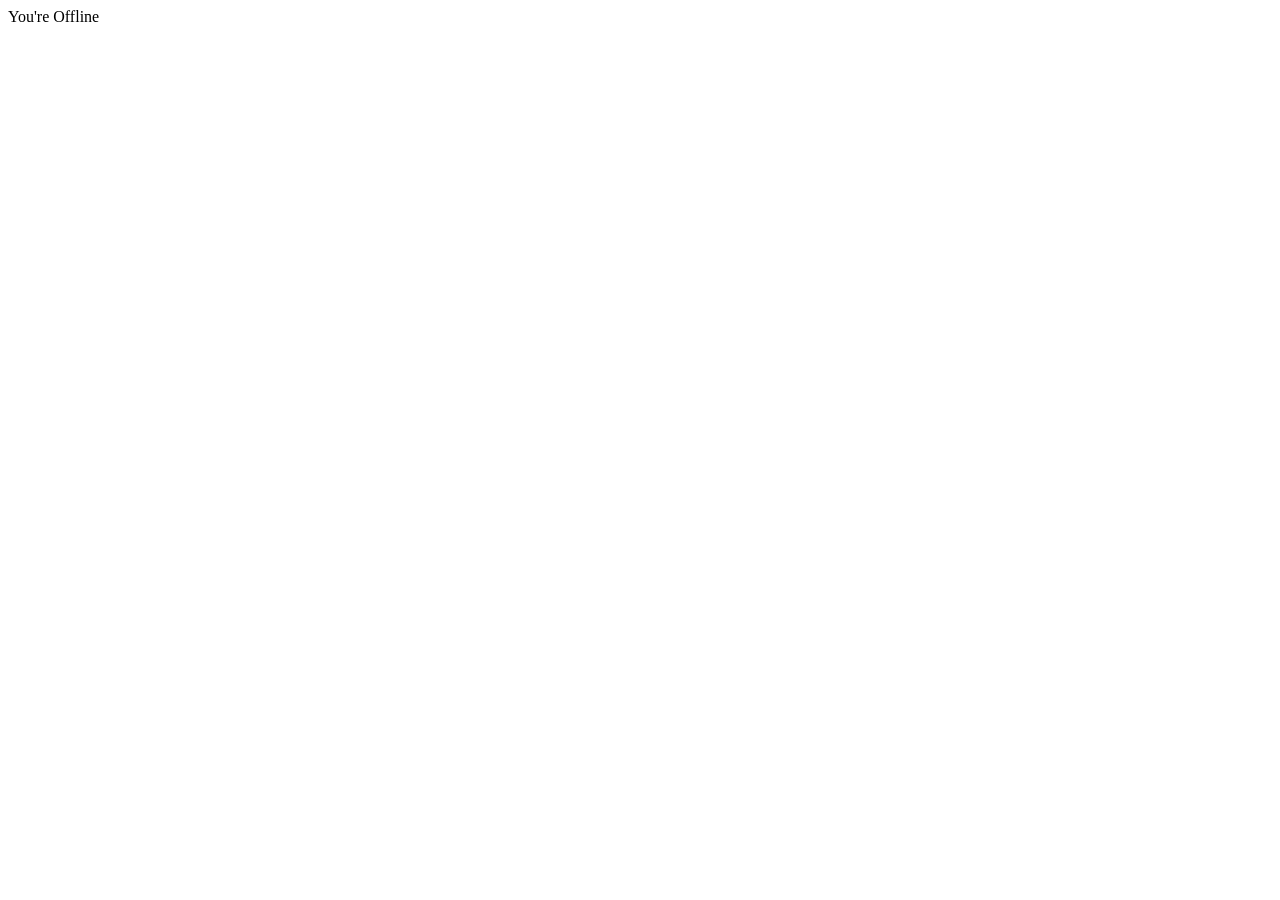
==== offline.html @ f3893dc8 "Coba gan Alpha 1" ====
<!DOCTYPE html>
<html>
<head>
	<title>Rock Paper Scissor</title>
	<meta charset="utf-8">
	<meta name="viewport" content="width=device-width, initial-scale=1">
	<title>Rock Paper Scissor</title>

</head>
<body>
	You're Offline

</body>
</html>
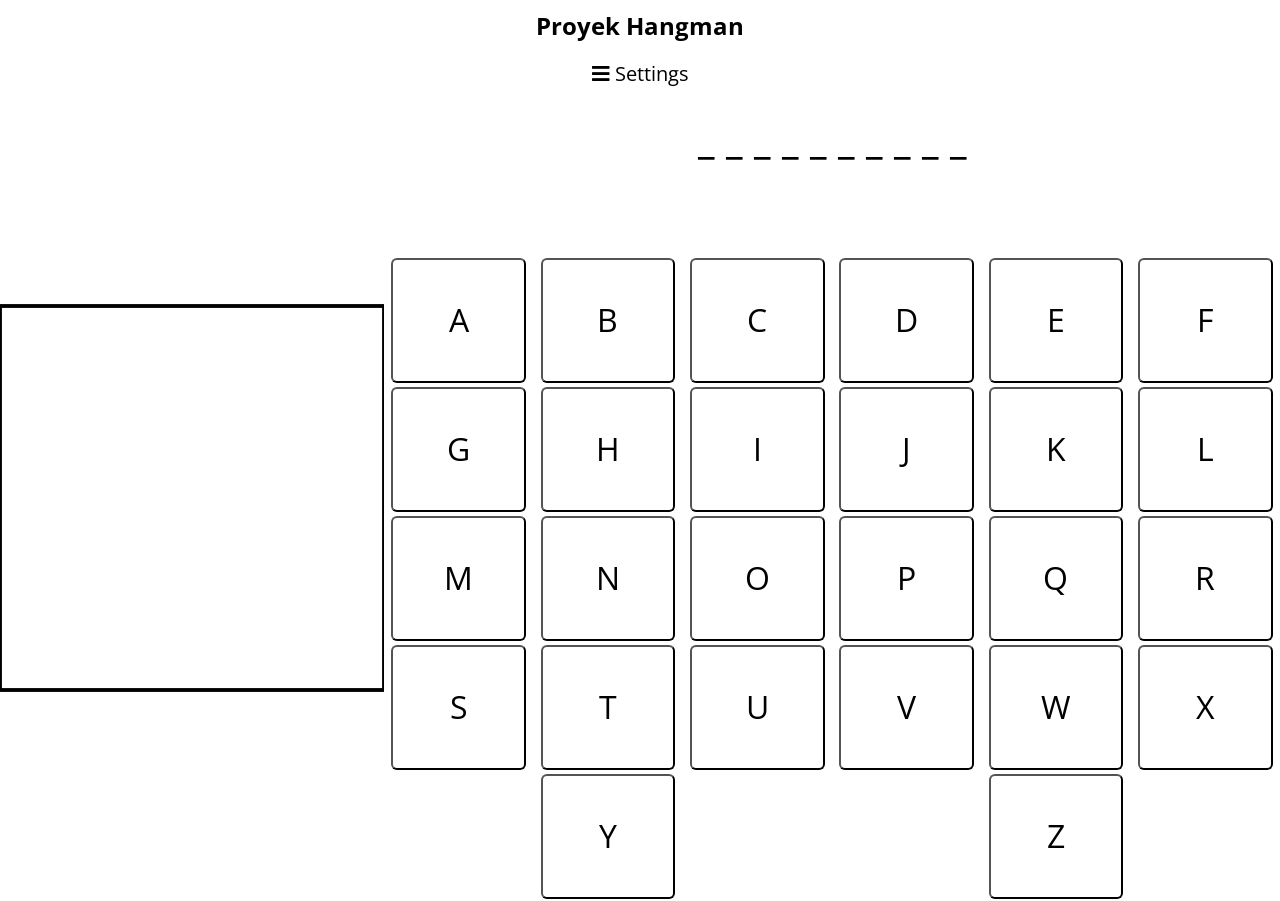
==== commit c149c23b: "coba" ====
--- a/offline.html
+++ b/offline.html
@@ -1,14 +1,153 @@
-<!DOCTYPE html>
+<!doctype html>
 <html>
 <head>
-	<title>Rock Paper Scissor</title>
-	<meta charset="utf-8">
+	<meta charset="UTF-8">
+	<title>Proyek Hangman</title>
+
+	<!--Stylesheets-->
+	<link rel="stylesheet" type="text/css" href="assets/css/style.css">
+	<link href="https://fonts.googleapis.com/css?family=Open+Sans" rel="stylesheet">
+	<link rel="stylesheet" href="https://use.fontawesome.com/releases/v5.5.0/css/all.css" integrity="sha384-B4dIYHKNBt8Bc12p+WXckhzcICo0wtJAoU8YZTY5qE0Id1GSseTk6S+L3BlXeVIU" crossorigin="anonymous">
+
+	<!--WEB APP-->
+	<link rel="manifest" href="manifest.json">
 	<meta name="viewport" content="width=device-width, initial-scale=1">
-	<title>Rock Paper Scissor</title>
+	<meta name="theme-color" content="#000000">
+	<!--iOS-->
+	<meta name="apple-mobile-web-app-capable" content="yes">
+	<meta name="apple-mobile-web-app-status-bar-style" content="black">
+	<meta name="apple-mobile-web-app-title" content="Proyek Hangman">
+
+	<!--icons-->
+	<link rel="icon" href="assets/favicon.png" type="image/x-icon">
+	<link rel="apple-touch-icon" href="touch-icons/touch-icon-iphone.png">
+	<link rel="apple-touch-icon" sizes="152x152" href="touch-icons/touch-icon-ipad.png">
+	<link rel="apple-touch-icon" sizes="180x180" href="touch-icons/touch-icon-iphone-retina.png">
+	<link rel="apple-touch-icon" sizes="167x167" href="touch-icons/touch-icon-ipad-retina.png">
+
+	<!--Splash Screens-->
+	<link href="splashscreens/iphone5_splash.png" media="(device-width: 320px) and (device-height: 568px) and (-webkit-device-pixel-ratio: 2)" rel="apple-touch-startup-image">
+	<link href="splashscreens/iphone6_splash.png" media="(device-width: 375px) and (device-height: 667px) and (-webkit-device-pixel-ratio: 2)" rel="apple-touch-startup-image">
+	<link href="splashscreens/iphoneplus_splash.png" media="(device-width: 621px) and (device-height: 1104px) and (-webkit-device-pixel-ratio: 3)" rel="apple-touch-startup-image">
+	<link href="splashscreens/iphonex_splash.png" media="(device-width: 375px) and (device-height: 812px) and (-webkit-device-pixel-ratio: 3)" rel="apple-touch-startup-image">
+	<link href="splashscreens/ipad_splash.png" media="(device-width: 768px) and (device-height: 1024px) and (-webkit-device-pixel-ratio: 2)" rel="apple-touch-startup-image">
+	<link href="splashscreens/ipadpro1_splash.png" media="(device-width: 834px) and (device-height: 1112px) and (-webkit-device-pixel-ratio: 2)" rel="apple-touch-startup-image">
+	<link href="splashscreens/ipadpro2_splash.png" media="(device-width: 1024px) and (device-height: 1366px) and (-webkit-device-pixel-ratio: 2)" rel="apple-touch-startup-image">
 
 </head>
-<body>
-	You're Offline
+
+<body ontouchstart="">
+	<div class="sidebar">
+		<nav class="main-nav">
+			<ul>
+				<li><i class="fas fa-times closebtn"></i></li>
+				<li class="nav-btn new-game">New Game</li>
+				<li class="nav-btn install">Install this app!</li>
+			</ul>
+		</nav>
+
+		<form>
+			<div class="form-left">
+				<label class="setting" for="theme">Theme:</label>
+				<input id="day" type="radio" name="theme" value="day" checked><label for="day">Day</label>
+				<input id="night" type="radio" name="theme" value="night"><label for="night">Night</label><br>
+			</div>
+			<div class="form-right">
+				<label class="setting" for="difficulty">Difficulty:</label>
+				<input id="Easy" type="radio" name="difficulty" value="Easy" checked><label for="Easy">Easy</label>
+				<input id="Medium" type="radio" name="difficulty" value="Medium"><label for="Medium">Medium</label>
+				<input id="Hard" type="radio" name="difficulty" value="Hard"><label for="Hard">Hard</label>
+			</div>
+		</form>
+
+		<div class="nav-info">
+			<ul>
+				<li>Wins: <span>0</span></li>
+				<li>Losses: <span>0</span></li>
+				<li>Cache: <span>0%</span></li>
+			</ul>
+			<p></p>
+		</div>
+	</div>
+	<header>
+		<h1>Proyek Hangman</h1>
+		<button class="openbtn"><i class="fas fa-bars"></i> Settings</button>
+	</header>
+
+	<main class="game-screen">
+		<svg xmlns="http://www.w3.org/2000/svg" viewBox="0 0 200 200">
+			<g>
+				<rect fill="#fff" id="canvas_background" height="200" width="200" y="0" x="0"/>
+					<g display="none" overflow="visible" y="0" x="0" height="100%" width="100%" id="canvasGrid">
+				<rect fill="url(#gridpattern)" stroke-width="0" y="0" x="0" height="100%" width="100%"/>
+			</g>
+			</g>
+			<g>
+				<path id="svg_9" d="m21.16667,179.33333l159.00905,0" stroke-width="3" stroke="#000" fill="none"/>
+				<path id="svg_8" d="m126.83334,179l0,-160.00939" stroke-width="3" stroke="#000" fill="none"/>
+				<path id="svg_7" d="m128.16667,20.33333l-73.33637,0" stroke-width="3" stroke="#000" fill="none"/>
+				<path id="svg_6" d="m56.33333,18.91667l0,27.35162" stroke-width="3" stroke="#000" fill="none"/>
+				<path id="svg_5" d="m41.375,61.125c0,-8.21823 6.65677,-14.875 14.875,-14.875c8.21823,0 14.875,6.65677 14.875,14.875c0,8.21823 -6.65677,14.875 -14.875,14.875c-8.21823,0 -14.875,-6.65677 -14.875,-14.875z" stroke-width="3" stroke="#000" fill="none"/>
+				<path id="svg_4" d="m56.125,76.75l0,58.29344" stroke-width="3" stroke="#000" fill="none"/>
+				<path id="svg_3" d="m56.125,133.75l-19.87225,19.87225" stroke-width="3" stroke="#000" fill="none"/>
+				<path id="svg_2" d="m56.875,133.75l19.44302,19.44302" stroke-width="3" stroke="#000" fill="none"/>
+				<path id="svg_1" d="m56.375,77l-19.87225,19.87225" stroke-width="3" stroke="#000" fill="none"/>
+				<path id="svg_0" d="m55.625,77l19.44302,19.44302" stroke-width="3" stroke="#000" fill="none"/>
+			</g>
+		</svg>
+		<div class="input">
+			<h2></h2>
+			<span class="hint"></span>
+			<div class="letters">
+				<button>A</button>
+				<button>B</button>
+				<button>C</button>
+				<button>D</button>
+				<button>E</button>
+				<button>F</button>
+				<button>G</button>
+				<button>H</button>
+				<button>I</button>
+				<button>J</button>
+				<button>K</button>
+				<button>L</button>
+				<button>M</button>
+				<button>N</button>
+				<button>O</button>
+				<button>P</button>
+				<button>Q</button>
+				<button>R</button>
+				<button>S</button>
+				<button>T</button>
+				<button>U</button>
+				<button>V</button>
+				<button>W</button>
+				<button>X</button>
+				<button>Y</button>
+				<button>Z</button>
+			</div>
+		</div>
+	</main>
+<script type="text/javascript" src="assets/js/wordList.min.js">
+</script>
+<script type="text/javascript" src="assets/js/wordBank.min.js">
+</script>
+<script type="text/javascript" src="assets/js/game.js">
+</script>
+
+<script>
+if ('serviceWorker' in navigator) {
+	window.addEventListener('load', function() {
+		navigator.serviceWorker.register('sw.js').then(function(registration) {
+			// Registration was successful
+			console.log('ServiceWorker registration successful with scope: ', registration.scope);
+		}, function(err) {
+			// registration failed :(
+			console.log('ServiceWorker registration failed: ', err);
+		});
+	});
+}
+</script>
 
 </body>
-</html>+</html>
--- a/assets/css/style.css
+++ b/assets/css/style.css
@@ -0,0 +1,679 @@
+html {
+  line-height: 1.15;
+  -webkit-text-size-adjust: 100%;
+}
+body {
+  margin: 0;
+}
+main {
+  display: block;
+}
+h1 {
+  font-size: 2em;
+  margin: 0.67em 0;
+}
+hr {
+  box-sizing: content-box;
+  height: 0;
+  overflow: visible;
+}
+pre {
+  font-family: monospace, monospace;
+  font-size: 1em;
+}
+
+a {
+  background-color: transparent;
+}
+
+
+abbr[title] {
+  border-bottom: none;
+  text-decoration: underline;
+  text-decoration: underline dotted;
+}
+b,
+strong {
+  font-weight: bolder;
+}
+code,
+kbd,
+samp {
+  font-family: monospace, monospace;
+  font-size: 1em;
+}
+small {
+  font-size: 80%;
+}
+sub,
+sup {
+  font-size: 75%;
+  line-height: 0;
+  position: relative;
+  vertical-align: baseline;
+}
+
+sub {
+  bottom: -0.25em;
+}
+
+sup {
+  top: -0.5em;
+}
+img {
+  border-style: none;
+}
+button,
+input,
+optgroup,
+select,
+textarea {
+  font-family: inherit;
+  font-size: 100%;
+  line-height: 1.15;
+  margin: 0;
+}
+button,
+input {
+  overflow: visible;
+}
+button,
+select {
+  text-transform: none;
+}
+button,
+[type=button],
+[type=reset],
+[type=submit] {
+  -webkit-appearance: button;
+}
+button::-moz-focus-inner,
+[type=button]::-moz-focus-inner,
+[type=reset]::-moz-focus-inner,
+[type=submit]::-moz-focus-inner {
+  border-style: none;
+  padding: 0;
+}
+button:-moz-focusring,
+[type=button]:-moz-focusring,
+[type=reset]:-moz-focusring,
+[type=submit]:-moz-focusring {
+  outline: 1px dotted ButtonText;
+}
+fieldset {
+  padding: 0.35em 0.75em 0.625em;
+}
+legend {
+  box-sizing: border-box;
+  color: inherit;
+  display: table;
+  max-width: 100%;
+  padding: 0;
+  white-space: normal;
+}
+progress {
+  vertical-align: baseline;
+}
+textarea {
+  overflow: auto;
+}
+[type=checkbox],
+[type=radio] {
+  box-sizing: border-box;
+  padding: 0;
+}
+[type=number]::-webkit-inner-spin-button,
+[type=number]::-webkit-outer-spin-button {
+  height: auto;
+}
+[type=search] {
+  -webkit-appearance: textfield;
+  outline-offset: -2px;
+}
+[type=search]::-webkit-search-decoration {
+  -webkit-appearance: none;
+}
+::-webkit-file-upload-button {
+  -webkit-appearance: button;
+  font: inherit;
+}
+details {
+  display: block;
+}
+summary {
+  display: list-item;
+}
+template {
+  display: none;
+}
+[hidden] {
+  display: none;
+}
+
+* {
+  box-sizing: border-box;
+}
+
+body {
+  font-family: "Open Sans", sans-serif;
+  margin: 0px;
+  -webkit-user-select: none;
+  -webkit-tap-highlight-color: transparent;
+  -webkit-touch-callout: none;
+  height: 100vh;
+  color: var(--color-black);
+  background-color: var(--color-white);
+}
+@media screen and (min-width: 568px) and (orientation: landscape) and (max-height: 375px) {
+  body {
+    display: flex;
+    flex-direction: column;
+    justify-content: flex-start;
+  }
+}
+
+header {
+  text-align: center;
+  transition: 0.4s filter;
+}
+
+h1 {
+  padding: 0.5em 0;
+  margin: 0;
+  font-size: 1.5em;
+}
+@media screen and (min-width: 568px) and (orientation: landscape) and (max-height: 375px) {
+  h1 {
+    display: none;
+  }
+}
+
+button {
+  outline: none;
+}
+
+main {
+  height: calc(100% - 94px);
+  transition: 0.4s filter;
+}
+
+:root {
+  --color-white: #fff;
+  --color-black: #000;
+  --color-1: #383838;
+  --color-2: #707070;
+  --color-3: #a8a8a8;
+  --color-4: #e0e0e0;
+  --color-4-transparent: rgba(224, 224, 224, 0.85);
+}
+
+[data-theme=night] {
+  --color-white: #000;
+  --color-black: #fff;
+  --color-1: #c7c7c7;
+  --color-2: #8f8f8f;
+  --color-3: #575757;
+  --color-4: #1f1f1f;
+  --color-4-transparent: rgba(31, 31, 31, 0.85);
+}
+
+body,
+.instructions,
+.openbtn,
+.letters button,
+.modal-content button,
+.modal-content a {
+  color: var(--color-black);
+  background-color: var(--color-white);
+}
+
+.sidebar {
+  background-color: var(--color-4-transparent);
+}
+
+.sidebar a,
+.nav-btn,
+.sidebar {
+  color: var(--color-2);
+}
+
+form input + label,
+.nav-btn,
+.nav-info ul,
+.home-link {
+  background-color: var(--color-4);
+}
+
+.closebtn:hover,
+form input:hover + label,
+form input + label:hover,
+.nav-btn:hover,
+.social-link:hover,
+input[type=radio]:checked + label,
+.home-link:hover {
+  color: var(--color-1);
+}
+
+header,
+.letters,
+.game-screen,
+.letters button,
+.openbtn,
+.modal-content,
+.modal-content button {
+  background-color: var(--color-white);
+}
+
+.letters button {
+  border-color: var(--color-black);
+}
+
+.openbtn:hover,
+.instructions,
+input[type=radio]:checked + label,
+.nav-btn:hover,
+form input:hover + label,
+.modal-content button:hover,
+.home-link:hover {
+  background-color: var(--color-3);
+}
+
+.instructions .left p {
+  border-right: solid var(--color-2) 2px;
+}
+
+.modal-content {
+  border: 1px solid var(--color-black);
+}
+
+.modal-content button {
+  border: 2px solid;
+}
+
+svg {
+  stroke-width: 2;
+  stroke: var(--color-black);
+}
+
+svg line {
+  stroke: var(--color-black);
+}
+
+svg path {
+  stroke: var(--color-black);
+}
+
+svg rect {
+  fill: var(--color-white);
+}
+
+.letters button:hover {
+  background-color: var(--color-4);
+}
+
+.letters button:active {
+  background-color: var(--color-3);
+}
+
+.letters .chosen:hover,
+.letters .chosen:active,
+.letters .chosen {
+  background-color: var(--color-2);
+}
+
+.sidebar {
+  padding-top: 60px;
+  height: 100%;
+  width: 0;
+  width: 275px;
+  position: fixed;
+  z-index: 1;
+  top: 0;
+  left: -275px;
+  overflow-x: hidden;
+  transition: 1s left, 0.4s filter;
+  transition-property: left;
+  text-align: center;
+}
+@media screen and (max-height: 540px) {
+  .sidebar {
+    font-size: 0.8em;
+    padding-top: 40px;
+  }
+}
+
+ul {
+  list-style: none;
+  padding: 0;
+}
+@media screen and (max-height: 540px) {
+  ul {
+    margin: 0.5em 0;
+  }
+}
+
+.closebtn {
+  position: absolute;
+  top: 0;
+  right: 25px;
+  font-size: 36px;
+  margin-left: 50px;
+  padding: 8px;
+  cursor: pointer;
+}
+
+.nav-btn {
+  padding: 0.5em 0;
+  margin: 0.5em 0.5em;
+  font-size: 1.5em;
+}
+
+.install {
+  display: none;
+}
+
+.setting {
+  font-size: 1.2em;
+  display: block;
+  margin-top: 1em;
+  margin-bottom: 1em;
+}
+@media screen and (max-height: 540px) {
+  .setting {
+    margin: 0.5em 0;
+  }
+}
+
+form {
+  padding-bottom: 1em;
+}
+@media screen and (max-height: 540px) {
+  form {
+    display: flex;
+    flex-direction: row;
+    justify-content: space-around;
+    padding: 0;
+  }
+}
+
+@media screen and (max-height: 540px) {
+  form .form-left,
+form .form-right {
+    display: flex;
+    flex-direction: column;
+    justify-content: space-around;
+  }
+}
+
+form input[type=radio] {
+  display: none;
+}
+
+input[type=radio] + label,
+.nav-info ul,
+.home-link {
+  padding: 0.2em 0.5em;
+}
+@media screen and (max-height: 540px) {
+  input[type=radio] + label,
+.nav-info ul,
+.home-link {
+    padding: 0.4em 0.75em;
+  }
+}
+
+input[type=radio]:checked + label:hover {
+  cursor: default;
+}
+
+.social-link {
+  font-size: 2.5em;
+  margin: 0 0.2em;
+}
+
+.home-link {
+  font-size: 1.2em;
+}
+
+.nav-btn,
+.closebtn,
+input[type=radio] + label {
+  cursor: pointer;
+}
+
+.nav-btn,
+input[type=radio] + label,
+.nav-info ul,
+.home-link {
+  border: 2px solid;
+  border-radius: 6px;
+}
+
+.nav-info ul {
+  display: inline-block;
+}
+@media screen and (max-height: 450px) {
+  .nav-info ul {
+    display: none;
+  }
+}
+
+@media screen and (max-height: 540px) {
+  .sidebar p {
+    margin: 0.7em 0;
+  }
+}
+
+.openbtn {
+  width: 100%;
+  font-size: 20px;
+  padding: 0.5em;
+  border: none;
+  border-radius: 0;
+}
+
+.letters button {
+  border-radius: 6px;
+  cursor: pointer;
+  flex: 0 1 15%;
+  font-size: 1.5em;
+  padding: 0;
+  margin: 2px;
+}
+@media screen and (min-width: 568px) and (orientation: landscape) and (max-height: 375px) {
+  .letters button {
+    flex: 0 1 12%;
+  }
+}
+@media (min-width: 768px) {
+  .letters button {
+    font-size: 2em;
+  }
+}
+
+.modal-content button {
+  border-radius: 6px;
+  cursor: pointer;
+}
+
+.letters .chosen:hover,
+.letters .chosen:active,
+.letters .chosen {
+  cursor: default;
+}
+
+svg {
+  flex: 0 1 40%;
+}
+@media (min-height: 725px) {
+  svg {
+    flex: 0 1 25%;
+  }
+}
+@media screen and (min-width: 568px) and (orientation: landscape) {
+  svg {
+    flex: 0 1 30%;
+  }
+}
+
+.input {
+  flex: 0 1 60%;
+  display: flex;
+  flex-direction: column;
+}
+.input h2 {
+  flex: 0 1 10%;
+  padding-top: 0.5em;
+  margin: 0;
+}
+.input h2 span {
+  margin: 0 0.15em;
+}
+@media (min-width: 768px) {
+  .input h2 {
+    font-size: 40px;
+  }
+}
+@media (min-height: 725px) {
+  .input {
+    flex: 0 1 40%;
+  }
+}
+@media screen and (min-width: 568px) and (orientation: landscape) {
+  .input {
+    flex: 0 1 70%;
+  }
+}
+
+.hint {
+  font-style: italic;
+  padding: 0.25em 0;
+  flex: 0 1 10%;
+}
+
+input[type=radio] + label {
+  font-size: 1.2em;
+}
+
+.modal {
+  text-align: center;
+  position: absolute;
+  height: 100vh;
+  width: 100%;
+  display: flex;
+  flex-direction: column;
+  justify-content: center;
+  z-index: 1000;
+}
+
+.modal-content {
+  display: flex;
+  flex-direction: column;
+  flex-wrap: wrap;
+  justify-content: center;
+  width: 80%;
+  margin: 0 auto;
+  border-radius: 8px;
+  padding: 0 1em;
+}
+@media screen and (min-width: 568px) and (orientation: landscape) {
+  .modal-content {
+    width: 70%;
+  }
+}
+@media (min-width: 768px) {
+  .modal-content {
+    width: 60%;
+    max-width: 800px;
+  }
+}
+
+.modal-content,
+.modal-content button {
+  font-size: 1.1em;
+}
+@media screen and (min-width: 568px) and (orientation: landscape) and (max-height: 375px) {
+  .modal-content,
+.modal-content button {
+    font-size: 1em;
+  }
+}
+
+.modal-content button {
+  width: auto;
+  margin: 0 auto;
+  padding: 0.5em 1em;
+}
+
+.modal-content p {
+  line-height: 1.5;
+  margin: 0.5em 0;
+}
+
+.game-screen {
+  text-align: center;
+  display: flex;
+  flex-direction: column;
+  justify-content: flex-start;
+}
+@media screen and (min-width: 568px) and (orientation: landscape) {
+  .game-screen {
+    display: flex;
+    flex-direction: row;
+    flex-wrap: wrap;
+  }
+}
+
+.letters {
+  flex: 0 1 80%;
+  display: flex;
+  flex-wrap: wrap;
+  justify-content: space-around;
+}
+
+.instructions {
+  display: none;
+  text-align: center;
+  justify-content: center;
+  flex-wrap: wrap;
+}
+@media (min-height: 725px) {
+  .instructions {
+    flex: 0 1 35%;
+    display: flex;
+    display: flex;
+  }
+}
+@media screen and (min-width: 568px) and (orientation: landscape) {
+  .instructions {
+    flex: 0 1 100%;
+  }
+}
+@media (min-width: 768px) {
+  .instructions {
+    font-size: 1.2em;
+  }
+}
+
+.instructions .left, .instructions .right {
+  flex: 0 1 50%;
+  display: inline;
+}
+.instructions .left {
+  text-align: right;
+}
+.instructions .right {
+  text-align: left;
+}
+.instructions p {
+  margin: 0;
+  padding: 0 6px;
+}
+.instructions h3 {
+  flex: 0 1 100%;
+  margin: 0.5em 0;
+}
+
+.blurred {
+  filter: blur(8px);
+}
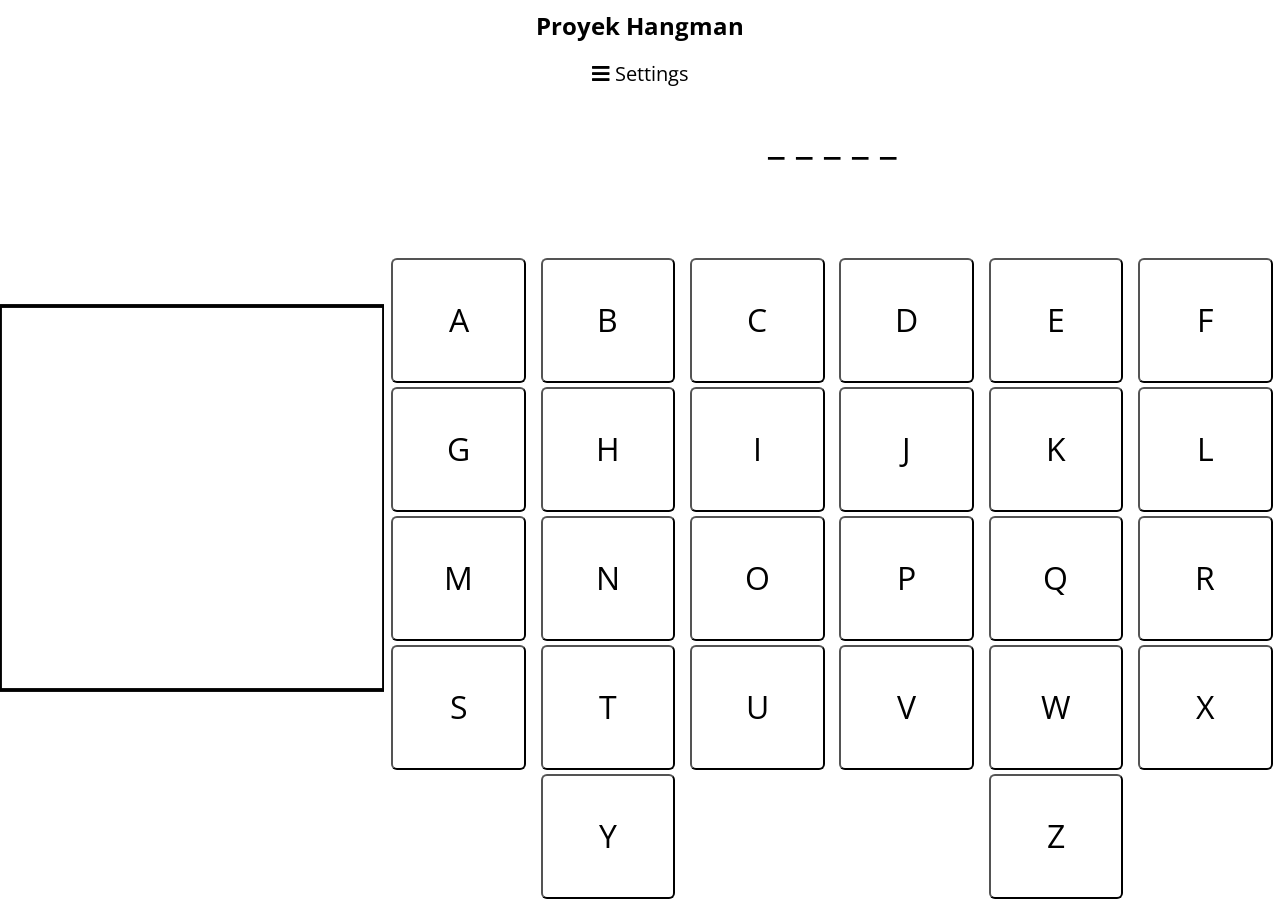
==== commit 3be0a9a7: "ico" ====
--- a/offline.html
+++ b/offline.html
@@ -19,7 +19,7 @@
 	<meta name="apple-mobile-web-app-title" content="Proyek Hangman">
 
 	<!--icons-->
-	<link rel="icon" href="assets/favicon.png" type="image/x-icon">
+	<link rel="icon" href="assets/favicon.ico" type="image/x-icon">
 	<link rel="apple-touch-icon" href="touch-icons/touch-icon-iphone.png">
 	<link rel="apple-touch-icon" sizes="152x152" href="touch-icons/touch-icon-ipad.png">
 	<link rel="apple-touch-icon" sizes="180x180" href="touch-icons/touch-icon-iphone-retina.png">
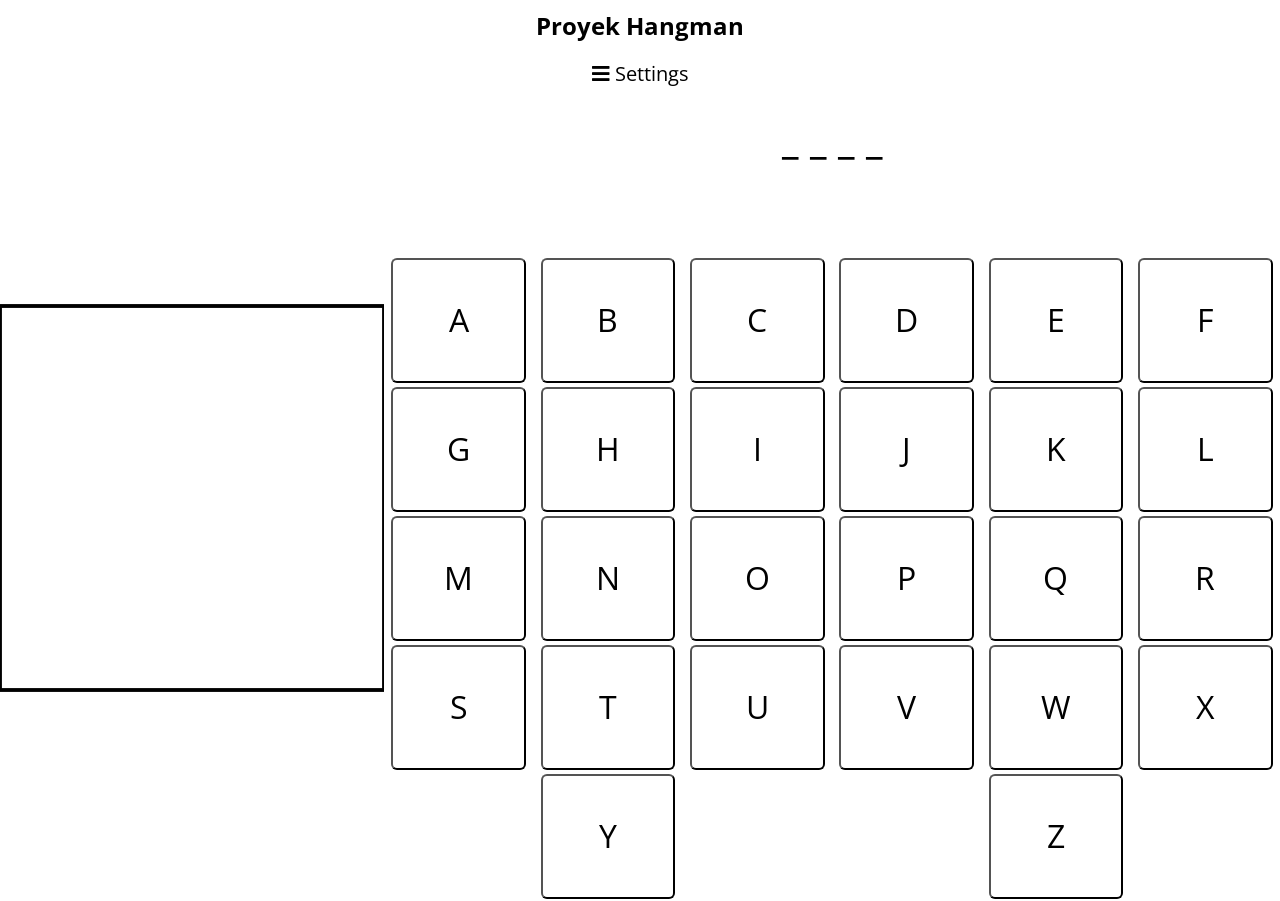
==== commit 6d0b1210: "update" ====
--- a/offline.html
+++ b/offline.html
@@ -10,6 +10,7 @@
 	<link rel="stylesheet" href="https://use.fontawesome.com/releases/v5.5.0/css/all.css" integrity="sha384-B4dIYHKNBt8Bc12p+WXckhzcICo0wtJAoU8YZTY5qE0Id1GSseTk6S+L3BlXeVIU" crossorigin="anonymous">
 
 	<!--WEB APP-->
+	<link rel="manifest" href="hangman.webmanifest">
 	<link rel="manifest" href="manifest.json">
 	<meta name="viewport" content="width=device-width, initial-scale=1">
 	<meta name="theme-color" content="#000000">
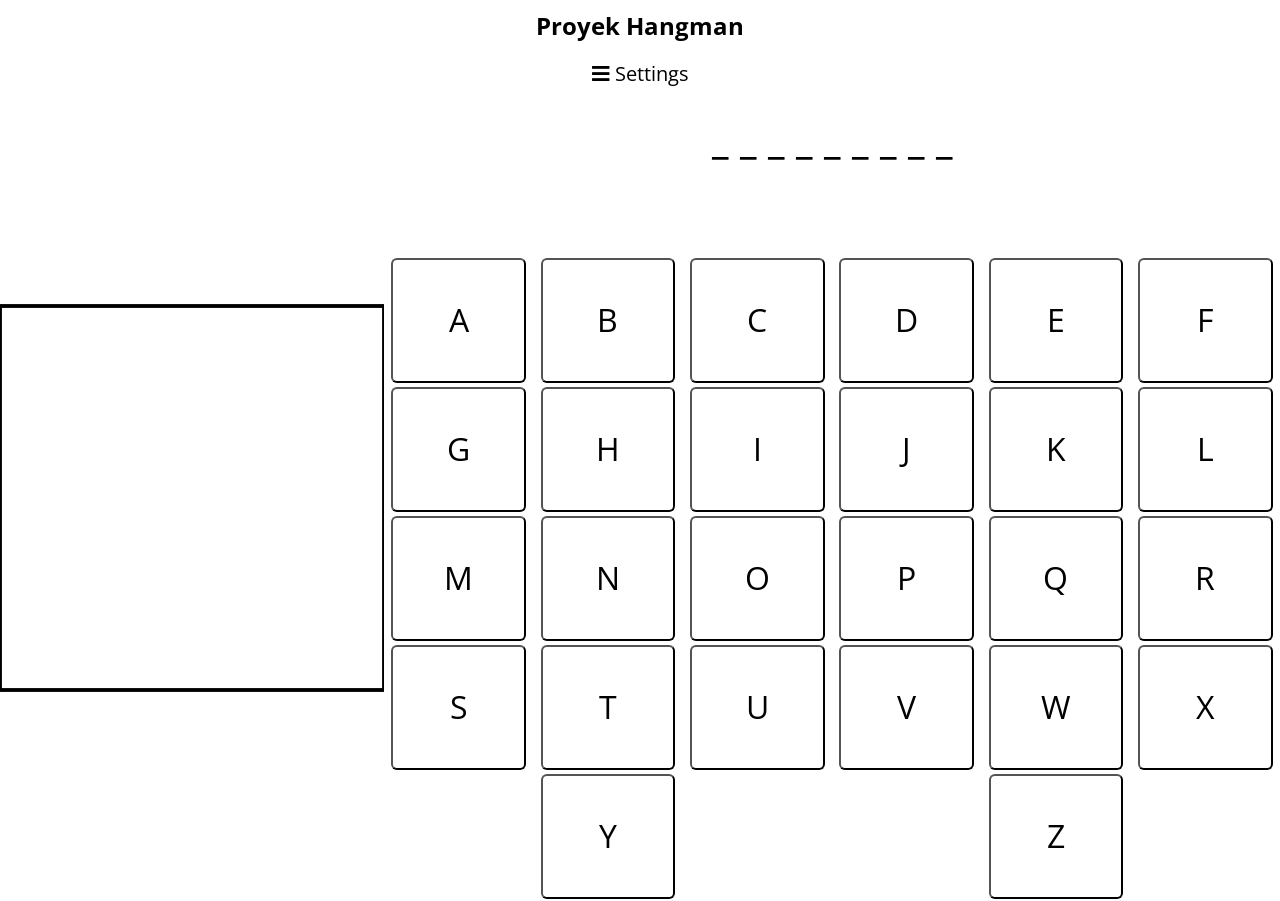
==== commit 907b71c9: "update" ====
--- a/offline.html
+++ b/offline.html
@@ -11,7 +11,7 @@
 
 	<!--WEB APP-->
 	<link rel="manifest" href="hangman.webmanifest">
-	<link rel="manifest" href="manifest.json">
+	<!-- <link rel="manifest" href="manifest.json"> -->
 	<meta name="viewport" content="width=device-width, initial-scale=1">
 	<meta name="theme-color" content="#000000">
 	<!--iOS-->
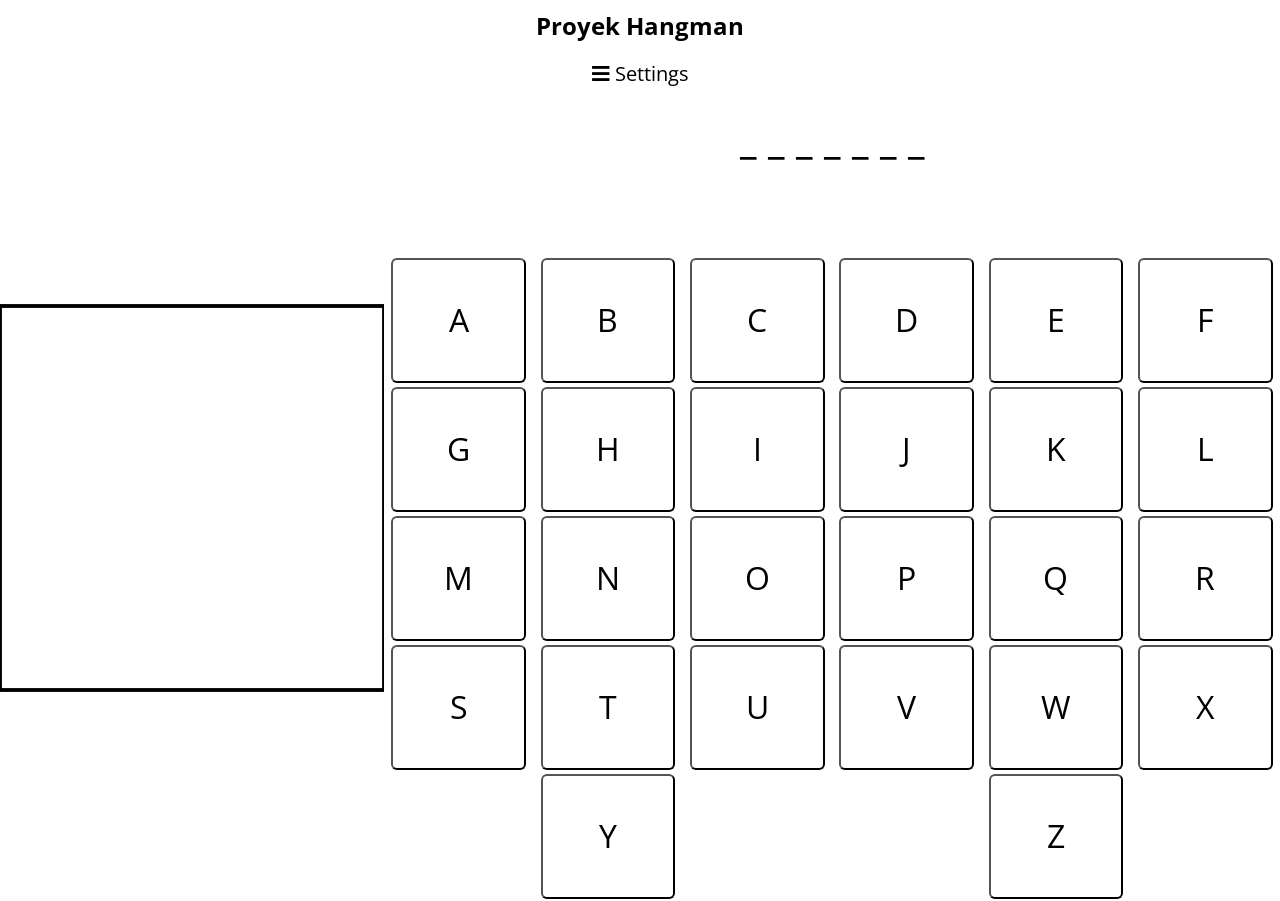
==== commit 6313a236: "update" ====
--- a/offline.html
+++ b/offline.html
@@ -11,7 +11,7 @@
 
 	<!--WEB APP-->
 	<link rel="manifest" href="hangman.webmanifest">
-	<!-- <link rel="manifest" href="manifest.json"> -->
+	<link rel="manifest" href="manifest.json">
 	<meta name="viewport" content="width=device-width, initial-scale=1">
 	<meta name="theme-color" content="#000000">
 	<!--iOS-->
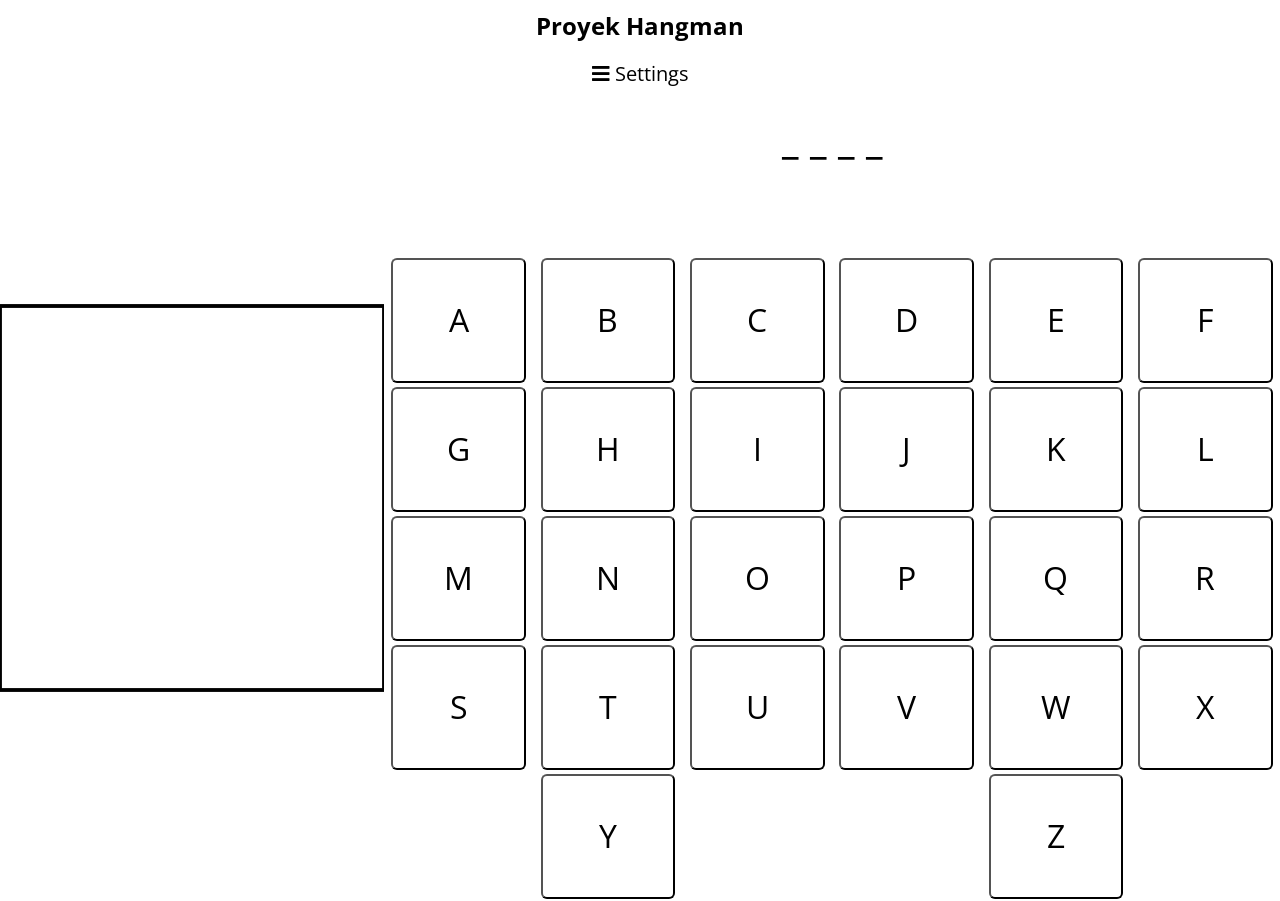
==== commit ab183e29: "update" ====
--- a/offline.html
+++ b/offline.html
@@ -10,7 +10,6 @@
 	<link rel="stylesheet" href="https://use.fontawesome.com/releases/v5.5.0/css/all.css" integrity="sha384-B4dIYHKNBt8Bc12p+WXckhzcICo0wtJAoU8YZTY5qE0Id1GSseTk6S+L3BlXeVIU" crossorigin="anonymous">
 
 	<!--WEB APP-->
-	<link rel="manifest" href="hangman.webmanifest">
 	<link rel="manifest" href="manifest.json">
 	<meta name="viewport" content="width=device-width, initial-scale=1">
 	<meta name="theme-color" content="#000000">
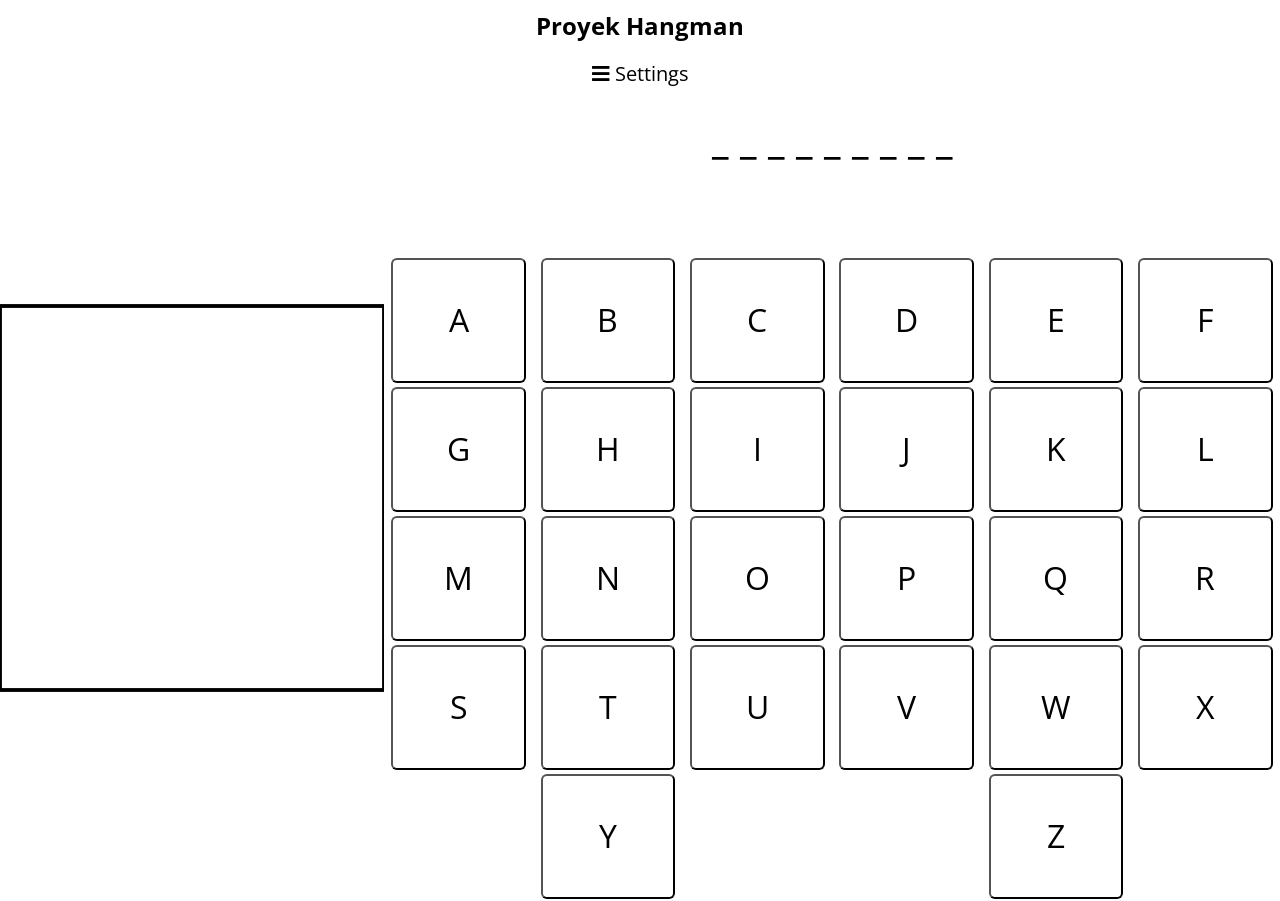
==== commit a0c00201: "update" ====
--- a/offline.html
+++ b/offline.html
@@ -19,7 +19,7 @@
 	<meta name="apple-mobile-web-app-title" content="Proyek Hangman">
 
 	<!--icons-->
-	<link rel="icon" href="assets/favicon.ico" type="image/x-icon">
+	<link rel="icon" href="favicon.ico" type="image/x-icon">
 	<link rel="apple-touch-icon" href="touch-icons/touch-icon-iphone.png">
 	<link rel="apple-touch-icon" sizes="152x152" href="touch-icons/touch-icon-ipad.png">
 	<link rel="apple-touch-icon" sizes="180x180" href="touch-icons/touch-icon-iphone-retina.png">
